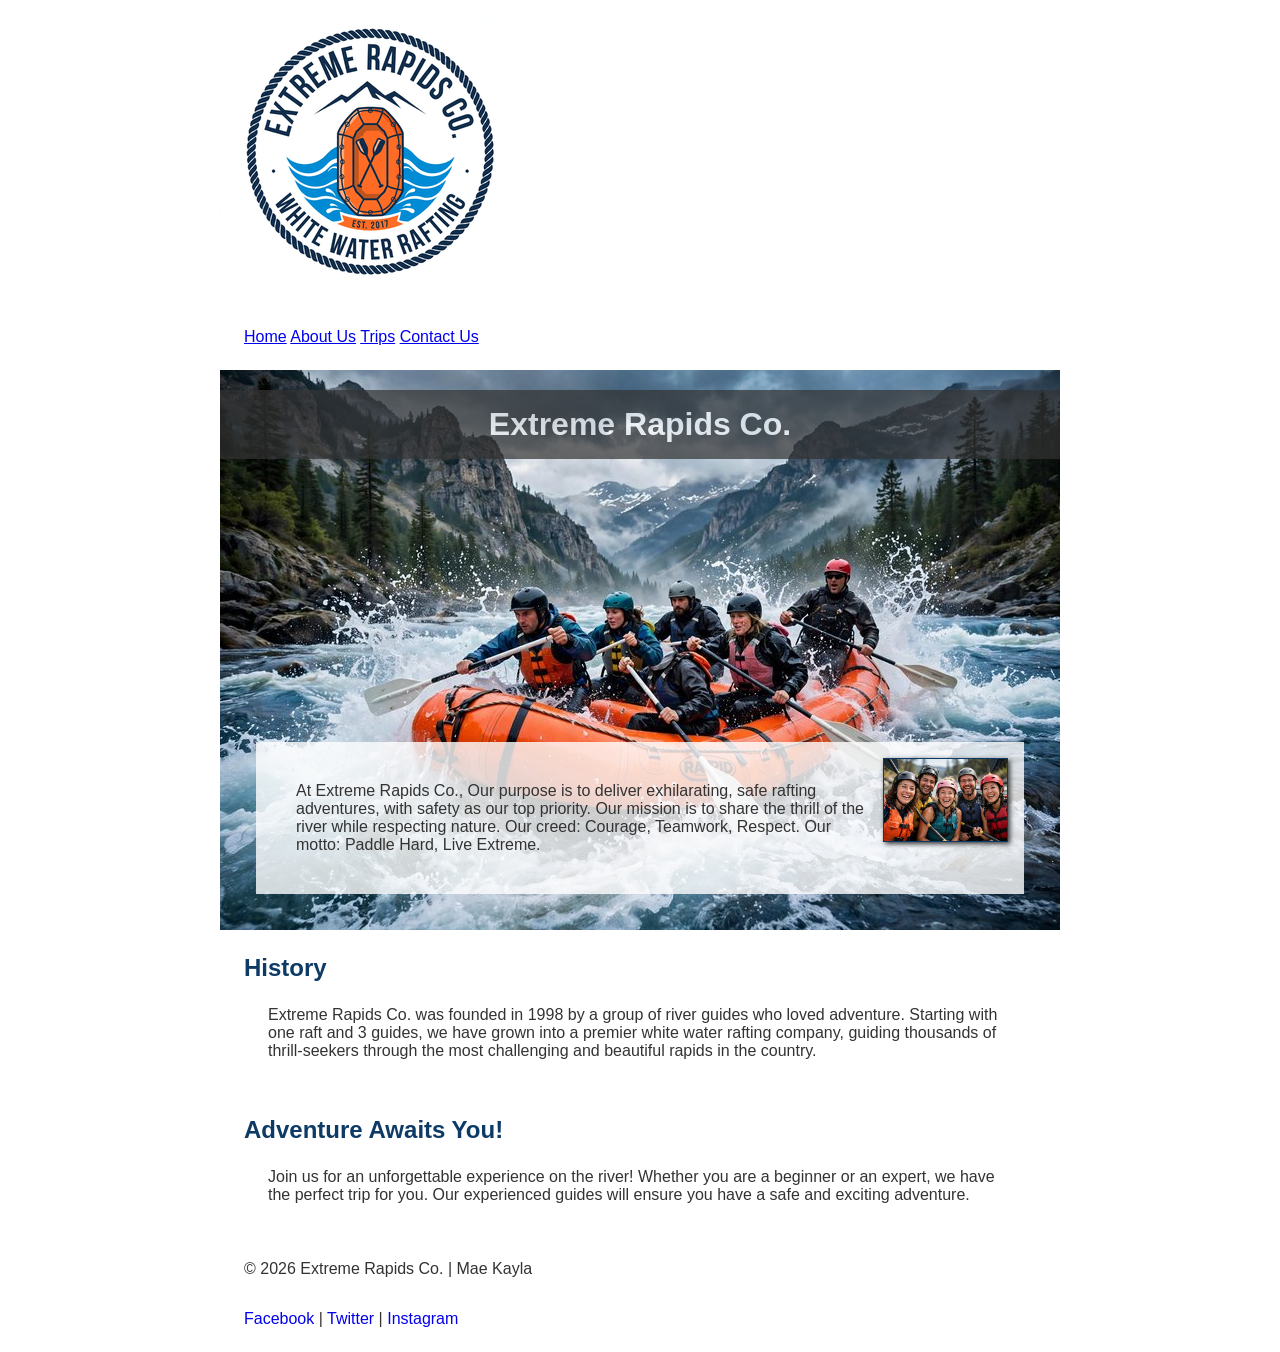
==== wwr/about.html @ a3e9ce11 "About Us page final with valid images" ====
<!DOCTYPE html>
<html lang="en-US">
<head>
    <meta charset="utf-8">
    <meta name="viewport" content="width=device-width,initial-scale=1.0">
    <title>About Us - Extreme Rapids Co.</title>
    <meta name="description" content="About Extreme Rapids Co. - Our history and adventure">
    <meta name="author" content="Mae Kayla">
    <link rel="stylesheet" href="styles/rafting.css">
</head>
<body>
    <header>
        <img src="images/logo.png" alt="Extreme Rapids Co. Logo">
        <nav>
            <a href="index.html">Home</a>
            <a href="about.html">About Us</a>
            <a href="trips.html">Trips</a>
            <a href="contact.html">Contact Us</a>
        </nav>
    </header>
    <main>
        <div class="hero">
            <img src="images/hero.jpg" alt="People rafting on river">
            <h1>Extreme Rapids Co.</h1>
            <article>
                <img src="images/happy-client.jpg" alt="Happy rafting clients">
                <p>At Extreme Rapids Co., Our purpose is to deliver exhilarating, safe rafting adventures, with safety as our top priority. Our mission is to share the thrill of the river while respecting nature. Our creed: Courage, Teamwork, Respect. Our motto: Paddle Hard, Live Extreme.</p>
            </article>
        </div>
        <section>
            <h2>History</h2>
            <p>Extreme Rapids Co. was founded in 1998 by a group of river guides who loved adventure. Starting with one raft and 3 guides, we have grown into a premier white water rafting company, guiding thousands of thrill-seekers through the most challenging and beautiful rapids in the country.</p>
        </section>
        <section>
            <h2>Adventure Awaits You!</h2>
            <p>Join us for an unforgettable experience on the river! Whether you are a beginner or an expert, we have the perfect trip for you. Our experienced guides will ensure you have a safe and exciting adventure.</p>
        </section>
    </main>
    <footer>
        <p>© 2026 Extreme Rapids Co. | Mae Kayla</p>
        <nav class="socialmedia">
            <a href="https://facebook.com">Facebook</a> |
            <a href="https://twitter.com">Twitter</a> |
            <a href="https://instagram.com">Instagram</a>
        </nav>
    </footer>
</body>
</html>
---- wwr/styles/rafting.css ----
:root {
  --primary-color: #0D3B66;
  --secondary-color: #FAF0CA;
  --accent1-color: #333333;
  --accent2-color: #F4D35E;
  --heading-font: "Arial Black", sans-serif;
  --body-font: Arial, Helvetica, sans-serif;
}

* {
  margin: 0;
  padding: 0;
  box-sizing: border-box;
}

body {
  font-family: var(--body-font);
  color: var(--accent1-color);
}

header, main, footer {
  width: 840px;
  margin: 0 auto;
}

h1, h2 {
  font-family: var(--heading-font);
  color: var(--primary-color);
}

nav, p, section, article {
  margin: 16px;
  padding: 8px;
}

.socialmedia a {
  text-decoration: none;
}

.hero {
  position: relative;
}

.hero img {
  display: block;
  width: 100%;
  height: auto;
}

.hero h1 {
  position: absolute;
  top: 20px;
  width: 100%;
  padding: 16px;
  text-align: center;
  opacity: 0.7;
  background-color: var(--accent1-color);
  color: #fff;
}

.hero article {
  position: absolute;
  bottom: 20px;
  left: 20px;
  right: 20px;
  background-color: rgba(255, 255, 255, 0.8);
  padding: 16px;
}

.hero article img {
  float: right;
  width: 125px;
  margin-left: 12px;
  border: 1px solid var(--primary-color);
  box-shadow: 2px 2px 5px #333;
}
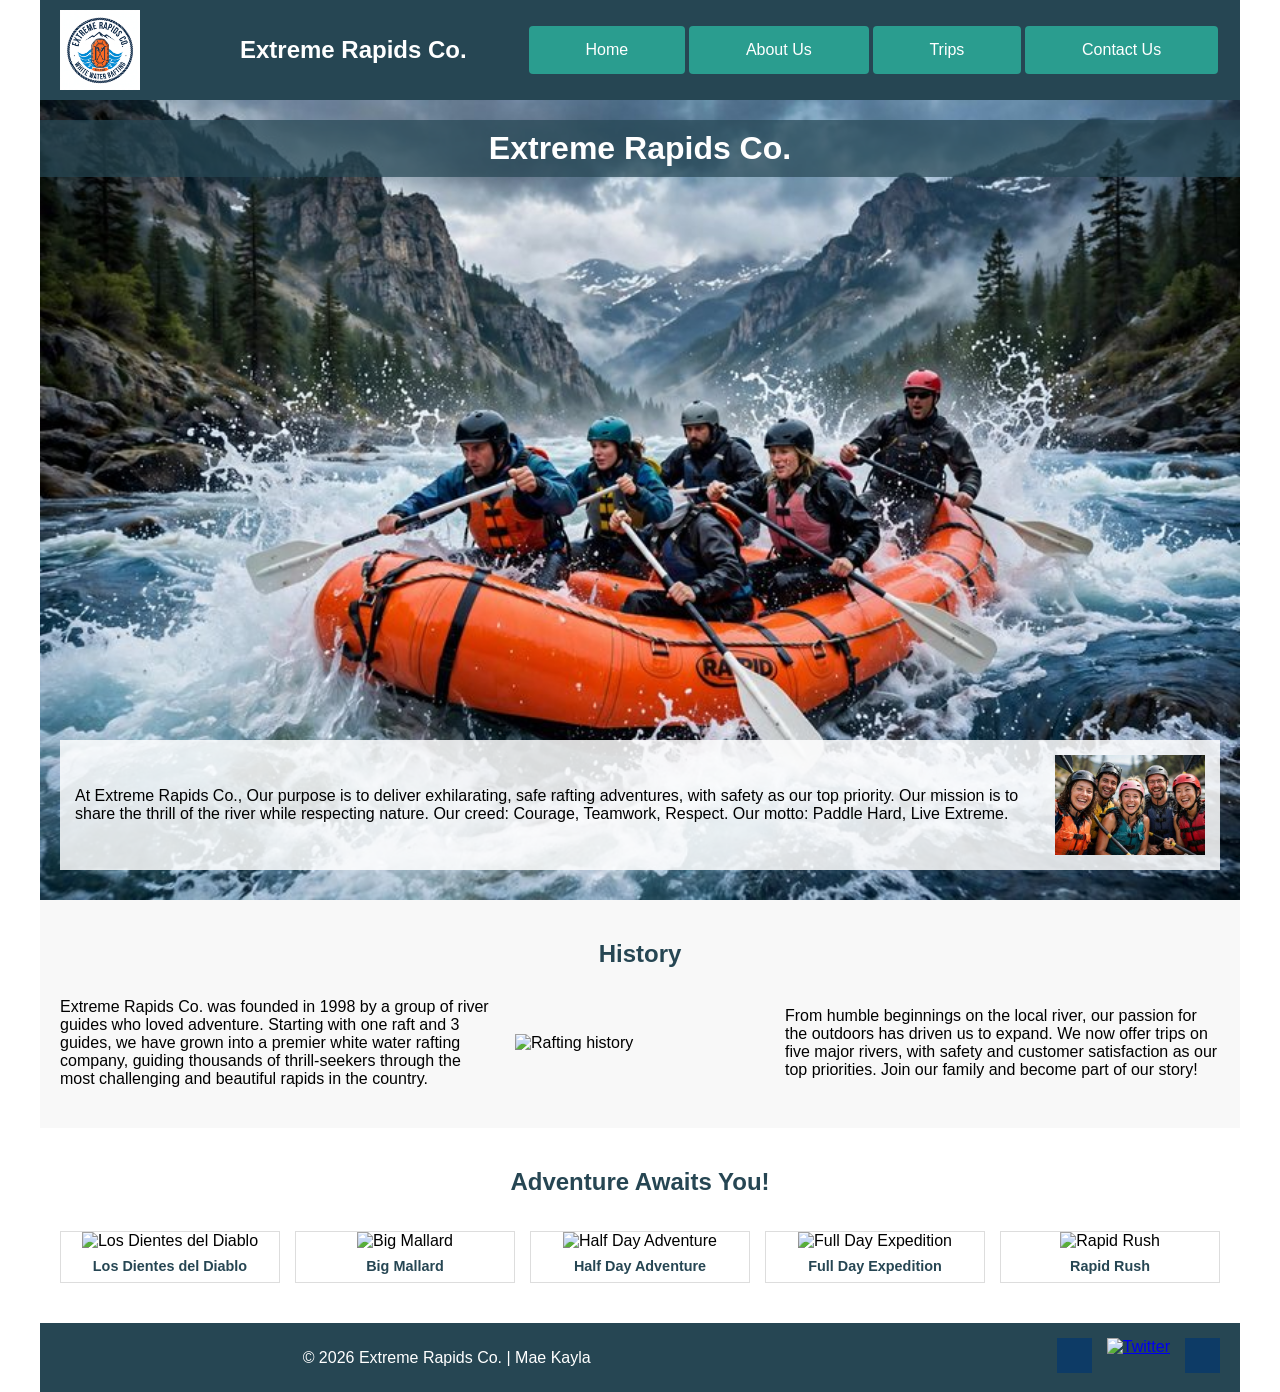
==== commit caa1a507: "Week04 complete" ====
--- a/wwr/about.html
+++ b/wwr/about.html
@@ -11,11 +11,14 @@
 <body>
     <header>
         <img src="images/logo.png" alt="Extreme Rapids Co. Logo">
+        <h1>Extreme Rapids Co.</h1>
         <nav>
-            <a href="index.html">Home</a>
-            <a href="about.html">About Us</a>
-            <a href="trips.html">Trips</a>
-            <a href="contact.html">Contact Us</a>
+            <ul class="navigation">
+                <li><a href="index.html">Home</a></li>
+                <li><a href="about.html">About Us</a></li>
+                <li><a href="trips.html">Trips</a></li>
+                <li><a href="contact.html">Contact Us</a></li>
+            </ul>
         </nav>
     </header>
     <main>
@@ -27,21 +30,42 @@
                 <p>At Extreme Rapids Co., Our purpose is to deliver exhilarating, safe rafting adventures, with safety as our top priority. Our mission is to share the thrill of the river while respecting nature. Our creed: Courage, Teamwork, Respect. Our motto: Paddle Hard, Live Extreme.</p>
             </article>
         </div>
-        <section>
+        <section class="history">
             <h2>History</h2>
             <p>Extreme Rapids Co. was founded in 1998 by a group of river guides who loved adventure. Starting with one raft and 3 guides, we have grown into a premier white water rafting company, guiding thousands of thrill-seekers through the most challenging and beautiful rapids in the country.</p>
+            <img src="images/history.jpg" alt="Rafting history">
+            <p>From humble beginnings on the local river, our passion for the outdoors has driven us to expand. We now offer trips on five major rivers, with safety and customer satisfaction as our top priorities. Join our family and become part of our story!</p>
         </section>
-        <section>
+        <section class="adventures">
             <h2>Adventure Awaits You!</h2>
-            <p>Join us for an unforgettable experience on the river! Whether you are a beginner or an expert, we have the perfect trip for you. Our experienced guides will ensure you have a safe and exciting adventure.</p>
+            <figure>
+                <img src="images/rafting1.jpg" alt="Los Dientes del Diablo">
+                <figcaption>Los Dientes del Diablo</figcaption>
+            </figure>
+            <figure>
+                <img src="images/rafting2.jpg" alt="Big Mallard">
+                <figcaption>Big Mallard</figcaption>
+            </figure>
+            <figure>
+                <img src="images/rafting3.jpg" alt="Half Day Adventure">
+                <figcaption>Half Day Adventure</figcaption>
+            </figure>
+            <figure>
+                <img src="images/rafting4.jpg" alt="Full Day Expedition">
+                <figcaption>Full Day Expedition</figcaption>
+            </figure>
+            <figure>
+                <img src="images/rafting5.jpg" alt="Rapid Rush">
+                <figcaption>Rapid Rush</figcaption>
+            </figure>
         </section>
     </main>
     <footer>
         <p>© 2026 Extreme Rapids Co. | Mae Kayla</p>
-        <nav class="socialmedia">
-            <a href="https://facebook.com">Facebook</a> |
-            <a href="https://twitter.com">Twitter</a> |
-            <a href="https://instagram.com">Instagram</a>
+        <nav class="sociallinks">
+            <a href="https://facebook.com"><img src="images/facebook.png" alt="Facebook"></a>
+            <a href="https://twitter.com"><img src="images/twitter.png" alt="Twitter"></a>
+            <a href="https://instagram.com"><img src="images/instagram.png" alt="Instagram"></a>
         </nav>
     </footer>
 </body>
--- a/wwr/styles/rafting.css
+++ b/wwr/styles/rafting.css
@@ -1,10 +1,8 @@
 :root {
-  --primary-color: #0D3B66;
-  --secondary-color: #FAF0CA;
-  --accent1-color: #333333;
-  --accent2-color: #F4D35E;
-  --heading-font: "Arial Black", sans-serif;
-  --body-font: Arial, Helvetica, sans-serif;
+  --primary-color: #264653;
+  --secondary-color: #2a9d8f;
+  --accent1-color: #e9c46a;
+  --accent2-color: #f4a261;
 }
 
 * {
@@ -14,63 +12,173 @@
 }
 
 body {
-  font-family: var(--body-font);
-  color: var(--accent1-color);
-}
-
-header, main, footer {
-  width: 840px;
+  font-family: Arial, Helvetica, sans-serif;
+  max-width: 1200px;
   margin: 0 auto;
 }
 
-h1, h2 {
-  font-family: var(--heading-font);
+/* HEADER - CSS Grid */
+header {
+  display: grid;
+  grid-template-columns: 120px 1fr 2fr;
+  align-items: center;
+  background-color: var(--primary-color);
+  padding: 10px 20px;
+}
+
+header img {
+  width: 80px;
+  height: auto;
+}
+
+header h1 {
+  color: white;
+  font-size: 1.5rem;
+  text-align: center;
+}
+
+/* NAV - CSS Flexbox */
+nav ul.navigation {
+  display: flex;
+  list-style: none;
+}
+
+nav ul.navigation li {
+  flex: 1 1 auto;
+}
+
+nav ul.navigation a {
+  display: block;
+  color: white;
+  padding: 15px 10px;
+  text-decoration: none;
+  text-align: center;
+  background-color: var(--secondary-color);
+  margin: 2px;
+  border-radius: 4px;
+}
+
+nav ul.navigation a:hover {
+  background-color: var(--accent1-color);
   color: var(--primary-color);
 }
 
-nav, p, section, article {
-  margin: 16px;
-  padding: 8px;
-}
-
-.socialmedia a {
-  text-decoration: none;
-}
-
+/* HERO */
 .hero {
   position: relative;
 }
 
-.hero img {
-  display: block;
+.hero > img {
   width: 100%;
   height: auto;
+  display: block;
 }
 
 .hero h1 {
   position: absolute;
   top: 20px;
-  width: 100%;
-  padding: 16px;
+  left: 0;
+  right: 0;
   text-align: center;
-  opacity: 0.7;
-  background-color: var(--accent1-color);
-  color: #fff;
+  background-color: rgba(38, 70, 83, 0.7);
+  color: white;
+  padding: 10px;
 }
 
 .hero article {
   position: absolute;
-  bottom: 20px;
+  bottom: 30px;
   left: 20px;
   right: 20px;
-  background-color: rgba(255, 255, 255, 0.8);
-  padding: 16px;
+  background-color: rgba(255, 255, 255, 0.85);
+  padding: 15px;
+  display: flex;
+  flex-direction: row-reverse;
+  gap: 15px;
+  align-items: center;
 }
 
 .hero article img {
-  float: right;
-  width: 125px;
-  margin-left: 12px;
-  border: 1px solid var(--primary-color);
-  box-shadow: 2px 2px 5px #333;
+  width: 150px;
+  height: auto;
+}
+
+/* HISTORY SECTION */
+.history {
+  display: grid;
+  grid-template-columns: 1fr 250px 1fr;
+  gap: 20px;
+  align-items: center;
+  padding: 40px 20px;
+  background-color: #f8f8f8;
+}
+
+.history h2 {
+  grid-column: 1 / -1;
+  text-align: center;
+  color: var(--primary-color);
+  margin-bottom: 10px;
+}
+
+.history img {
+  width: 100%;
+  height: auto;
+}
+
+/* ADVENTURES SECTION */
+.adventures {
+  display: grid;
+  grid-template-columns: repeat(5, 1fr);
+  gap: 15px;
+  padding: 40px 20px;
+  text-align: center;
+}
+
+.adventures h2 {
+  grid-column: 1 / -1;
+  color: var(--primary-color);
+  margin-bottom: 20px;
+}
+
+.adventures figure {
+  margin: 0;
+  border: 1px solid #ddd;
+  background-color: white;
+}
+
+.adventures img {
+  width: 100%;
+  height: auto;
+}
+
+.adventures figcaption {
+  padding: 8px;
+  font-size: 0.9rem;
+  color: var(--primary-color);
+  font-weight: bold;
+}
+
+/* FOOTER */
+footer {
+  display: grid;
+  grid-template-columns: 2fr 1fr;
+  align-items: center;
+  background-color: var(--primary-color);
+  color: white;
+  padding: 15px 20px;
+}
+
+footer p {
+  text-align: center;
+}
+
+.sociallinks {
+  display: flex;
+  justify-content: flex-end;
+  gap: 15px;
+}
+
+.sociallinks img {
+  width: 35px;
+  height: 35px;
 }
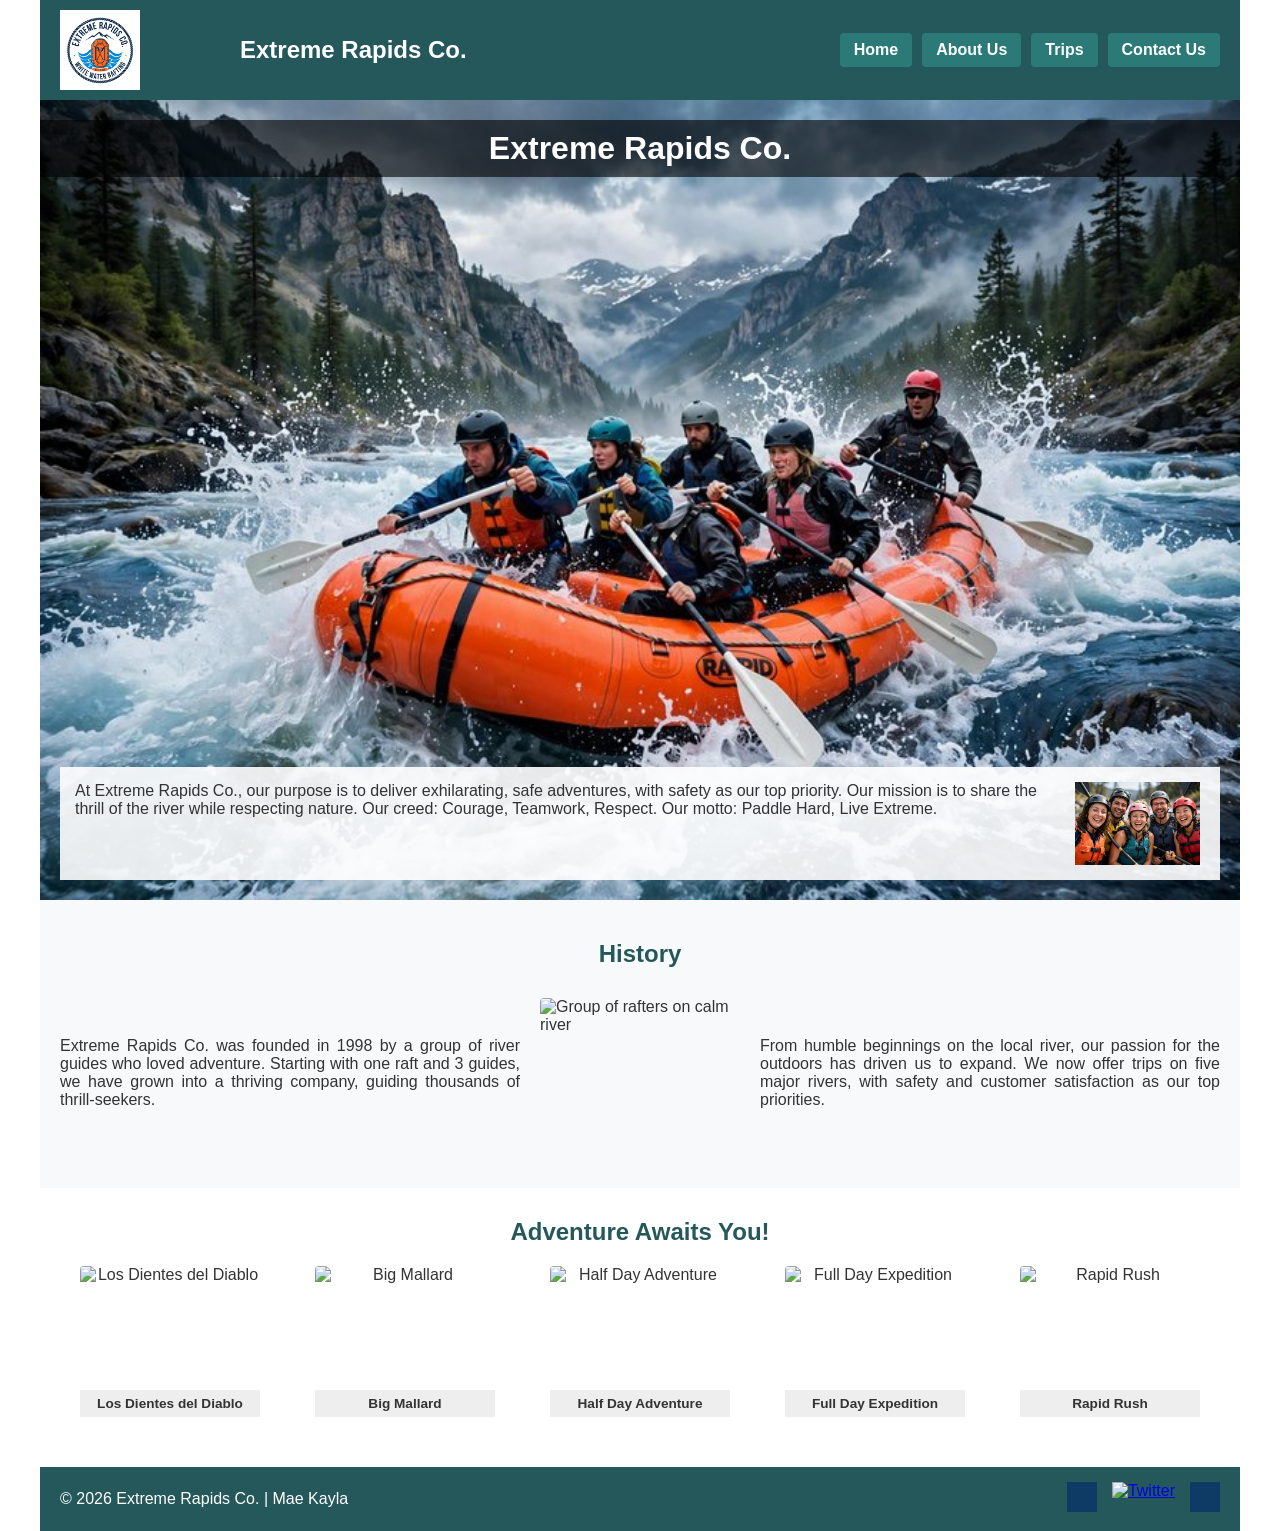
==== commit ca10819b: "Week04 final fix" ====
--- a/wwr/about.html
+++ b/wwr/about.html
@@ -1,72 +1,59 @@
 <!DOCTYPE html>
 <html lang="en-US">
 <head>
-    <meta charset="utf-8">
-    <meta name="viewport" content="width=device-width,initial-scale=1.0">
-    <title>About Us - Extreme Rapids Co.</title>
-    <meta name="description" content="About Extreme Rapids Co. - Our history and adventure">
-    <meta name="author" content="Mae Kayla">
-    <link rel="stylesheet" href="styles/rafting.css">
+  <meta charset="utf-8">
+  <meta name="viewport" content="width=device-width, initial-scale=1.0">
+  <title>About Us - Extreme Rapids Co.</title>
+  <meta name="description" content="About Extreme Rapids Co., our history, and our rafting adventures. White water rafting trips for all skill levels.">
+  <meta name="author" content="Mae Kayla">
+  <link rel="stylesheet" href="styles/rafting.css">
 </head>
 <body>
-    <header>
-        <img src="images/logo.png" alt="Extreme Rapids Co. Logo">
-        <h1>Extreme Rapids Co.</h1>
-        <nav>
-            <ul class="navigation">
-                <li><a href="index.html">Home</a></li>
-                <li><a href="about.html">About Us</a></li>
-                <li><a href="trips.html">Trips</a></li>
-                <li><a href="contact.html">Contact Us</a></li>
-            </ul>
-        </nav>
-    </header>
-    <main>
-        <div class="hero">
-            <img src="images/hero.jpg" alt="People rafting on river">
-            <h1>Extreme Rapids Co.</h1>
-            <article>
-                <img src="images/happy-client.jpg" alt="Happy rafting clients">
-                <p>At Extreme Rapids Co., Our purpose is to deliver exhilarating, safe rafting adventures, with safety as our top priority. Our mission is to share the thrill of the river while respecting nature. Our creed: Courage, Teamwork, Respect. Our motto: Paddle Hard, Live Extreme.</p>
-            </article>
-        </div>
-        <section class="history">
-            <h2>History</h2>
-            <p>Extreme Rapids Co. was founded in 1998 by a group of river guides who loved adventure. Starting with one raft and 3 guides, we have grown into a premier white water rafting company, guiding thousands of thrill-seekers through the most challenging and beautiful rapids in the country.</p>
-            <img src="images/history.jpg" alt="Rafting history">
-            <p>From humble beginnings on the local river, our passion for the outdoors has driven us to expand. We now offer trips on five major rivers, with safety and customer satisfaction as our top priorities. Join our family and become part of our story!</p>
-        </section>
-        <section class="adventures">
-            <h2>Adventure Awaits You!</h2>
-            <figure>
-                <img src="images/rafting1.jpg" alt="Los Dientes del Diablo">
-                <figcaption>Los Dientes del Diablo</figcaption>
-            </figure>
-            <figure>
-                <img src="images/rafting2.jpg" alt="Big Mallard">
-                <figcaption>Big Mallard</figcaption>
-            </figure>
-            <figure>
-                <img src="images/rafting3.jpg" alt="Half Day Adventure">
-                <figcaption>Half Day Adventure</figcaption>
-            </figure>
-            <figure>
-                <img src="images/rafting4.jpg" alt="Full Day Expedition">
-                <figcaption>Full Day Expedition</figcaption>
-            </figure>
-            <figure>
-                <img src="images/rafting5.jpg" alt="Rapid Rush">
-                <figcaption>Rapid Rush</figcaption>
-            </figure>
-        </section>
-    </main>
-    <footer>
-        <p>© 2026 Extreme Rapids Co. | Mae Kayla</p>
-        <nav class="sociallinks">
-            <a href="https://facebook.com"><img src="images/facebook.png" alt="Facebook"></a>
-            <a href="https://twitter.com"><img src="images/twitter.png" alt="Twitter"></a>
-            <a href="https://instagram.com"><img src="images/instagram.png" alt="Instagram"></a>
-        </nav>
-    </footer>
+  <header>
+    <img src="images/logo.png" alt="Extreme Rapids Co. Logo" width="80">
+    <h1>Extreme Rapids Co.</h1>
+    <nav>
+      <ul class="navigation">
+        <li><a href="index.html">Home</a></li>
+        <li><a href="about.html">About Us</a></li>
+        <li><a href="trips.html">Trips</a></li>
+        <li><a href="contact.html">Contact Us</a></li>
+      </ul>
+    </nav>
+  </header>
+  <main>
+    <div class="hero">
+      <img src="images/hero.jpg" alt="Rafting team paddling through rapids">
+      <h1>Extreme Rapids Co.</h1>
+      <article>
+        <p>At Extreme Rapids Co., our purpose is to deliver exhilarating, safe adventures, with safety as our top priority. Our mission is to share the thrill of the river while respecting nature. Our creed: Courage, Teamwork, Respect. Our motto: Paddle Hard, Live Extreme.</p>
+        <img src="images/happy-client.jpg" alt="Happy rafting clients">
+      </article>
+    </div>
+    <section class="history">
+      <h2>History</h2>
+      <p>Extreme Rapids Co. was founded in 1998 by a group of river guides who loved adventure. Starting with one raft and 3 guides, we have grown into a thriving company, guiding thousands of thrill-seekers.</p>
+      <img src="images/rafting-history.jpg" alt="Group of rafters on calm river">
+      <p>From humble beginnings on the local river, our passion for the outdoors has driven us to expand. We now offer trips on five major rivers, with safety and customer satisfaction as our top priorities.</p>
+    </section>
+    <section class="adventures">
+      <h2>Adventure Awaits You!</h2>
+      <div class="adventure-gallery">
+        <figure><img src="images/rafting1.jpg" alt="Los Dientes del Diablo"><figcaption>Los Dientes del Diablo</figcaption></figure>
+        <figure><img src="images/rafting2.jpg" alt="Big Mallard"><figcaption>Big Mallard</figcaption></figure>
+        <figure><img src="images/rafting3.jpg" alt="Half Day Adventure"><figcaption>Half Day Adventure</figcaption></figure>
+        <figure><img src="images/rafting4.jpg" alt="Full Day Expedition"><figcaption>Full Day Expedition</figcaption></figure>
+        <figure><img src="images/rafting5.jpg" alt="Rapid Rush"><figcaption>Rapid Rush</figcaption></figure>
+      </div>
+    </section>
+  </main>
+  <footer>
+    <p>&copy; 2026 Extreme Rapids Co. | Mae Kayla</p>
+    <nav class="sociallinks">
+      <a href="https://facebook.com"><img src="images/facebook.png" alt="Facebook"></a>
+      <a href="https://twitter.com"><img src="images/twitter.png" alt="Twitter"></a>
+      <a href="https://instagram.com"><img src="images/instagram.png" alt="Instagram"></a>
+    </nav>
+  </footer>
 </body>
 </html>
--- a/wwr/styles/rafting.css
+++ b/wwr/styles/rafting.css
@@ -1,23 +1,12 @@
 :root {
-  --primary-color: #264653;
-  --secondary-color: #2a9d8f;
-  --accent1-color: #e9c46a;
-  --accent2-color: #f4a261;
+  --primary-color: #24585a;
+  --secondary-color: #5bbfb0;
+  --accent1-color: #f4a261;
+  --heading-font: 'Montserrat', Arial, sans-serif;
+  --body-font: 'Roboto', Arial, sans-serif;
 }
-
-* {
-  margin: 0;
-  padding: 0;
-  box-sizing: border-box;
-}
-
-body {
-  font-family: Arial, Helvetica, sans-serif;
-  max-width: 1200px;
-  margin: 0 auto;
-}
-
-/* HEADER - CSS Grid */
+* { margin: 0; padding: 0; box-sizing: border-box; }
+body { font-family: var(--body-font); color: #333; max-width: 1200px; margin: 0 auto; }
 header {
   display: grid;
   grid-template-columns: 120px 1fr 2fr;
@@ -25,160 +14,26 @@
   background-color: var(--primary-color);
   padding: 10px 20px;
 }
-
-header img {
-  width: 80px;
-  height: auto;
-}
-
-header h1 {
-  color: white;
-  font-size: 1.5rem;
-  text-align: center;
-}
-
-/* NAV - CSS Flexbox */
-nav ul.navigation {
-  display: flex;
-  list-style: none;
-}
-
-nav ul.navigation li {
-  flex: 1 1 auto;
-}
-
-nav ul.navigation a {
-  display: block;
-  color: white;
-  padding: 15px 10px;
-  text-decoration: none;
-  text-align: center;
-  background-color: var(--secondary-color);
-  margin: 2px;
-  border-radius: 4px;
-}
-
-nav ul.navigation a:hover {
-  background-color: var(--accent1-color);
-  color: var(--primary-color);
-}
-
-/* HERO */
-.hero {
-  position: relative;
-}
-
-.hero > img {
-  width: 100%;
-  height: auto;
-  display: block;
-}
-
-.hero h1 {
-  position: absolute;
-  top: 20px;
-  left: 0;
-  right: 0;
-  text-align: center;
-  background-color: rgba(38, 70, 83, 0.7);
-  color: white;
-  padding: 10px;
-}
-
-.hero article {
-  position: absolute;
-  bottom: 30px;
-  left: 20px;
-  right: 20px;
-  background-color: rgba(255, 255, 255, 0.85);
-  padding: 15px;
-  display: flex;
-  flex-direction: row-reverse;
-  gap: 15px;
-  align-items: center;
-}
-
-.hero article img {
-  width: 150px;
-  height: auto;
-}
-
-/* HISTORY SECTION */
-.history {
-  display: grid;
-  grid-template-columns: 1fr 250px 1fr;
-  gap: 20px;
-  align-items: center;
-  padding: 40px 20px;
-  background-color: #f8f8f8;
-}
-
-.history h2 {
-  grid-column: 1 / -1;
-  text-align: center;
-  color: var(--primary-color);
-  margin-bottom: 10px;
-}
-
-.history img {
-  width: 100%;
-  height: auto;
-}
-
-/* ADVENTURES SECTION */
-.adventures {
-  display: grid;
-  grid-template-columns: repeat(5, 1fr);
-  gap: 15px;
-  padding: 40px 20px;
-  text-align: center;
-}
-
-.adventures h2 {
-  grid-column: 1 / -1;
-  color: var(--primary-color);
-  margin-bottom: 20px;
-}
-
-.adventures figure {
-  margin: 0;
-  border: 1px solid #ddd;
-  background-color: white;
-}
-
-.adventures img {
-  width: 100%;
-  height: auto;
-}
-
-.adventures figcaption {
-  padding: 8px;
-  font-size: 0.9rem;
-  color: var(--primary-color);
-  font-weight: bold;
-}
-
-/* FOOTER */
-footer {
-  display: grid;
-  grid-template-columns: 2fr 1fr;
-  align-items: center;
-  background-color: var(--primary-color);
-  color: white;
-  padding: 15px 20px;
-}
-
-footer p {
-  text-align: center;
-}
-
-.sociallinks {
-  display: flex;
-  justify-content: flex-end;
-  gap: 15px;
-}
-
-.sociallinks img {
-  width: 35px;
-  height: 35px;
-}+header img { width: 80px; height: auto; }
+header h1 { color: white; text-align: center; font-family: var(--heading-font); font-size: 1.5rem; }
+nav ul.navigation { display: flex; list-style: none; justify-content: flex-end; gap: 10px; }
+nav ul.navigation a { display: block; color: white; text-decoration: none; padding: 8px 14px; background-color: #2c7a78; border-radius: 4px; font-weight: 700; }
+nav ul.navigation a:hover { background-color: var(--accent1-color); color: #000; }
+.hero { position: relative; }
+.hero img { width: 100%; height: auto; display: block; }
+.hero h1 { position: absolute; top: 20px; left: 0; right: 0; text-align: center; background: rgba(0,0,0,0.6); color: white; padding: 10px; }
+.hero article { position: absolute; bottom: 20px; left: 20px; right: 20px; background: rgba(255,255,255,0.9); padding: 15px; display: grid; grid-template-columns: 1fr 130px; gap: 15px; }
+.hero article img { width: 125px; height: auto; object-fit: cover; }
+.history { display: grid; grid-template-columns: 1fr 200px 1fr; gap: 20px; padding: 40px 20px; align-items: center; background: #f8f9fa; }
+.history h2 { grid-column: 1 / -1; text-align: center; color: var(--primary-color); font-family: var(--heading-font); margin-bottom: 10px; }
+.history img { width: 100%; height: 150px; object-fit: cover; border-radius: 4px; }
+.history p { text-align: justify; }
+.adventures { padding: 30px 20px; text-align: center; }
+.adventures h2 { color: var(--primary-color); font-family: var(--heading-font); margin-bottom: 20px; }
+.adventure-gallery { display: flex; flex-wrap: wrap; justify-content: space-around; gap: 15px; }
+.adventure-gallery figure { flex: 1 1 150px; max-width: 180px; }
+.adventure-gallery img { width: 100%; height: 120px; object-fit: cover; display: block; border-radius: 4px; }
+.adventure-gallery figcaption { background: #eee; padding: 6px; font-size: 0.85rem; font-weight: 600; margin-top: 4px; }
+footer { display: flex; justify-content: space-between; align-items: center; background-color: var(--primary-color); color: white; padding: 15px 20px; margin-top: 20px; }
+.sociallinks { display: flex; gap: 15px; list-style: none; }
+.sociallinks img { width: 30px; height: auto; }
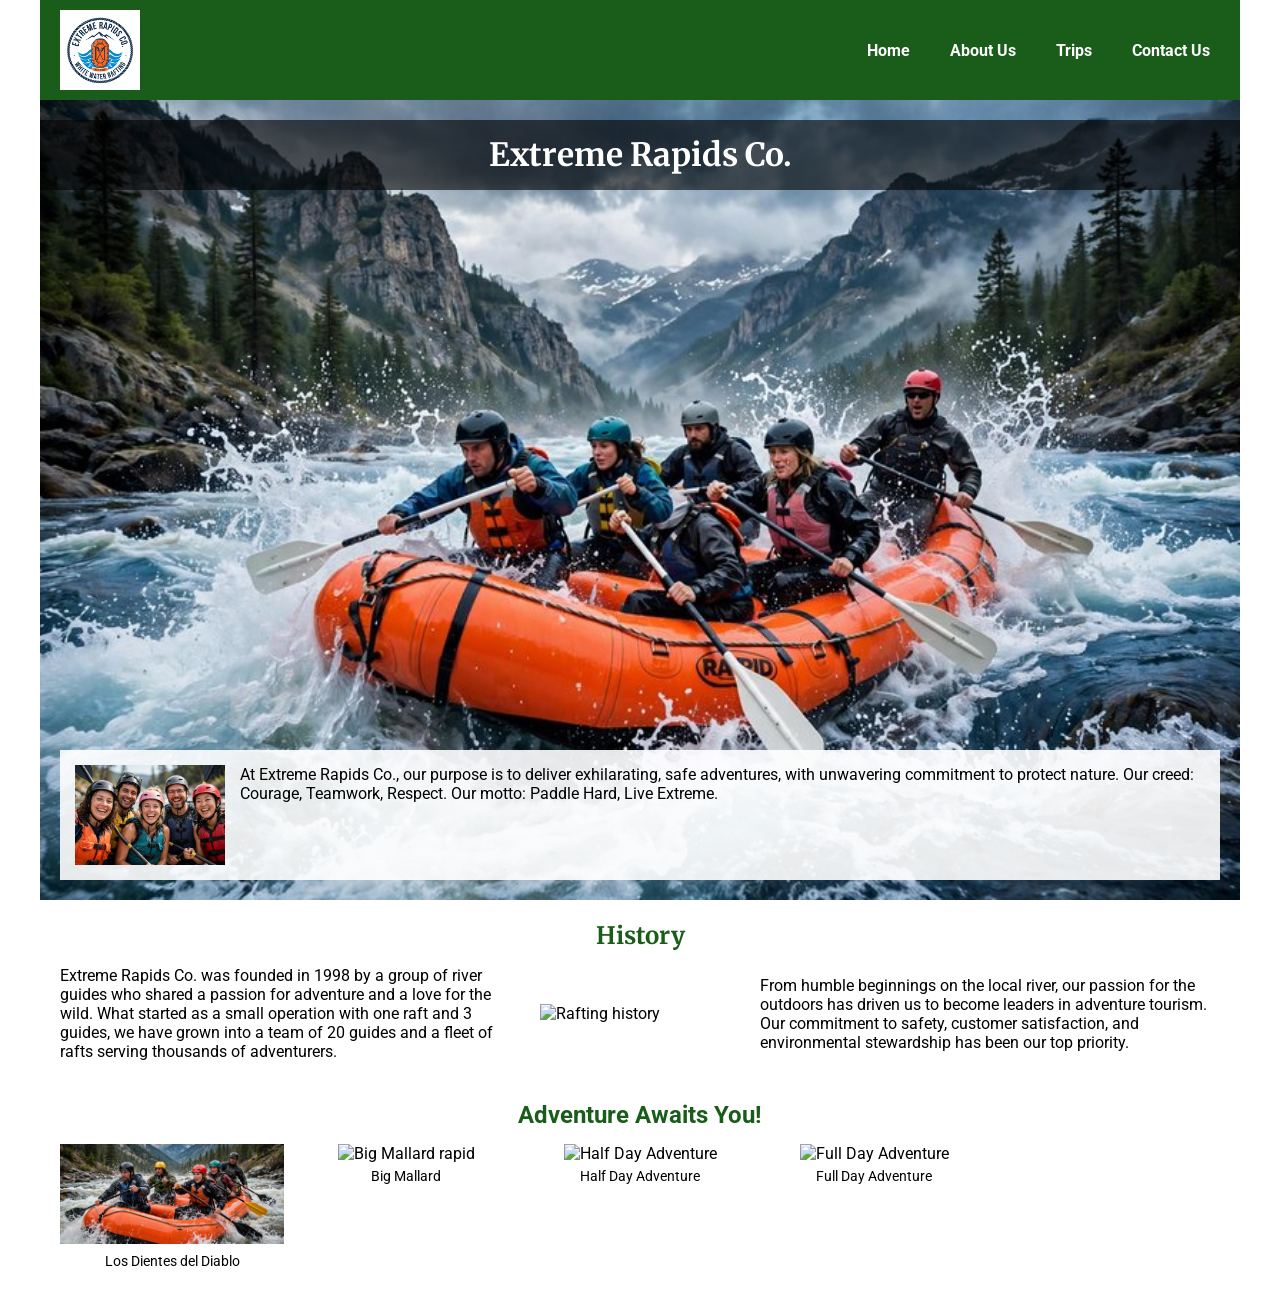
==== commit 32b9ccc8: "Add 5 distinct JPG rafting photos" ====
--- a/wwr/about.html
+++ b/wwr/about.html
@@ -1,59 +1,61 @@
 <!DOCTYPE html>
-<html lang="en-US">
+<html lang="en">
 <head>
-  <meta charset="utf-8">
+  <meta charset="UTF-8">
   <meta name="viewport" content="width=device-width, initial-scale=1.0">
   <title>About Us - Extreme Rapids Co.</title>
-  <meta name="description" content="About Extreme Rapids Co., our history, and our rafting adventures. White water rafting trips for all skill levels.">
-  <meta name="author" content="Mae Kayla">
+  <meta name="description" content="About Extreme Rapids Co. - White water rafting adventures with purpose, history and adventure.">
+  <meta name="author" content="Kayla Mae N. Bullecer">
   <link rel="stylesheet" href="styles/rafting.css">
 </head>
 <body>
   <header>
-    <img src="images/logo.png" alt="Extreme Rapids Co. Logo" width="80">
-    <h1>Extreme Rapids Co.</h1>
+    <img src="images/logo.png" alt="Rafting Site Logo">
     <nav>
-      <ul class="navigation">
-        <li><a href="index.html">Home</a></li>
-        <li><a href="about.html">About Us</a></li>
-        <li><a href="trips.html">Trips</a></li>
-        <li><a href="contact.html">Contact Us</a></li>
-      </ul>
+      <a href="index.html">Home</a>
+      <a href="about.html">About Us</a>
+      <a href="trips.html">Trips</a>
+      <a href="contact.html">Contact Us</a>
     </nav>
   </header>
+
   <main>
     <div class="hero">
-      <img src="images/hero.jpg" alt="Rafting team paddling through rapids">
+      <img src="images/hero.jpg" alt="People rafting on river">
       <h1>Extreme Rapids Co.</h1>
       <article>
-        <p>At Extreme Rapids Co., our purpose is to deliver exhilarating, safe adventures, with safety as our top priority. Our mission is to share the thrill of the river while respecting nature. Our creed: Courage, Teamwork, Respect. Our motto: Paddle Hard, Live Extreme.</p>
-        <img src="images/happy-client.jpg" alt="Happy rafting clients">
+        <img src="images/happy-client.jpg" alt="Happy rafting client">
+        <p>At Extreme Rapids Co., our purpose is to deliver exhilarating, safe adventures, with unwavering commitment to protect nature. Our creed: Courage, Teamwork, Respect. Our motto: Paddle Hard, Live Extreme.</p>
       </article>
     </div>
-    <section class="history">
+
+    <section class="history-section">
       <h2>History</h2>
-      <p>Extreme Rapids Co. was founded in 1998 by a group of river guides who loved adventure. Starting with one raft and 3 guides, we have grown into a thriving company, guiding thousands of thrill-seekers.</p>
-      <img src="images/rafting-history.jpg" alt="Group of rafters on calm river">
-      <p>From humble beginnings on the local river, our passion for the outdoors has driven us to expand. We now offer trips on five major rivers, with safety and customer satisfaction as our top priorities.</p>
+      <div class="history">
+        <p>Extreme Rapids Co. was founded in 1998 by a group of river guides who shared a passion for adventure and a love for the wild. What started as a small operation with one raft and 3 guides, we have grown into a team of 20 guides and a fleet of rafts serving thousands of adventurers.</p>
+        <img src="images/history.jpg" alt="Rafting history">
+        <p>From humble beginnings on the local river, our passion for the outdoors has driven us to become leaders in adventure tourism. Our commitment to safety, customer satisfaction, and environmental stewardship has been our top priority.</p>
+      </div>
     </section>
-    <section class="adventures">
+
+    <section class="adventure-section">
       <h2>Adventure Awaits You!</h2>
       <div class="adventure-gallery">
-        <figure><img src="images/rafting1.jpg" alt="Los Dientes del Diablo"><figcaption>Los Dientes del Diablo</figcaption></figure>
-        <figure><img src="images/rafting2.jpg" alt="Big Mallard"><figcaption>Big Mallard</figcaption></figure>
-        <figure><img src="images/rafting3.jpg" alt="Half Day Adventure"><figcaption>Half Day Adventure</figcaption></figure>
-        <figure><img src="images/rafting4.jpg" alt="Full Day Expedition"><figcaption>Full Day Expedition</figcaption></figure>
-        <figure><img src="images/rafting5.jpg" alt="Rapid Rush"><figcaption>Rapid Rush</figcaption></figure>
-      </div>
-    </section>
-  </main>
-  <footer>
-    <p>&copy; 2026 Extreme Rapids Co. | Mae Kayla</p>
-    <nav class="sociallinks">
-      <a href="https://facebook.com"><img src="images/facebook.png" alt="Facebook"></a>
-      <a href="https://twitter.com"><img src="images/twitter.png" alt="Twitter"></a>
-      <a href="https://instagram.com"><img src="images/instagram.png" alt="Instagram"></a>
-    </nav>
-  </footer>
-</body>
-</html>+        <figure>
+          <img src="images/rafting1.jpg" alt="Los Dientes del Diablo rapid">
+          <figcaption>Los Dientes del Diablo</figcaption>
+        </figure>
+        <figure>
+          <img src="images/rafting2.jpg" alt="Big Mallard rapid">
+          <figcaption>Big Mallard</figcaption>
+        </figure>
+        <figure>
+          <img src="images/rafting3.jpg" alt="Half Day Adventure">
+          <figcaption>Half Day Adventure</figcaption>
+        </figure>
+        <figure>
+          <img src="images/rafting4.jpg" alt="Full Day Adventure">
+          <figcaption>Full Day Adventure</figcaption>
+        </figure>
+        <figure>
+          <img src="images
--- a/wwr/styles/rafting.css
+++ b/wwr/styles/rafting.css
@@ -1,39 +1,142 @@
+@import url('https://fonts.googleapis.com/css2?family=Merriweather:wght@400;700&family=Roboto:wght@400;700&display=swap');
+
 :root {
-  --primary-color: #24585a;
-  --secondary-color: #5bbfb0;
-  --accent1-color: #f4a261;
-  --heading-font: 'Montserrat', Arial, sans-serif;
-  --body-font: 'Roboto', Arial, sans-serif;
+  --primary-color: #1a5d1a;
+  --secondary-color: #f4f4f4;
+  --accent1-color: #d4a017;
+  --accent2-color: #ffffff;
+  --heading-font: 'Merriweather', serif;
+  --paragraph-font: 'Roboto', sans-serif;
 }
-* { margin: 0; padding: 0; box-sizing: border-box; }
-body { font-family: var(--body-font); color: #333; max-width: 1200px; margin: 0 auto; }
+
+* {
+  margin: 0;
+  padding: 0;
+  box-sizing: border-box;
+}
+
+body {
+  font-family: var(--paragraph-font);
+  max-width: 1200px;
+  margin: 0 auto;
+}
+
+/* HEADER - W04 REQUIREMENT: grid or flex */
 header {
   display: grid;
-  grid-template-columns: 120px 1fr 2fr;
+  grid-template-columns: 120px 1fr;
   align-items: center;
   background-color: var(--primary-color);
   padding: 10px 20px;
 }
-header img { width: 80px; height: auto; }
-header h1 { color: white; text-align: center; font-family: var(--heading-font); font-size: 1.5rem; }
-nav ul.navigation { display: flex; list-style: none; justify-content: flex-end; gap: 10px; }
-nav ul.navigation a { display: block; color: white; text-decoration: none; padding: 8px 14px; background-color: #2c7a78; border-radius: 4px; font-weight: 700; }
-nav ul.navigation a:hover { background-color: var(--accent1-color); color: #000; }
-.hero { position: relative; }
-.hero img { width: 100%; height: auto; display: block; }
-.hero h1 { position: absolute; top: 20px; left: 0; right: 0; text-align: center; background: rgba(0,0,0,0.6); color: white; padding: 10px; }
-.hero article { position: absolute; bottom: 20px; left: 20px; right: 20px; background: rgba(255,255,255,0.9); padding: 15px; display: grid; grid-template-columns: 1fr 130px; gap: 15px; }
-.hero article img { width: 125px; height: auto; object-fit: cover; }
-.history { display: grid; grid-template-columns: 1fr 200px 1fr; gap: 20px; padding: 40px 20px; align-items: center; background: #f8f9fa; }
-.history h2 { grid-column: 1 / -1; text-align: center; color: var(--primary-color); font-family: var(--heading-font); margin-bottom: 10px; }
-.history img { width: 100%; height: 150px; object-fit: cover; border-radius: 4px; }
-.history p { text-align: justify; }
-.adventures { padding: 30px 20px; text-align: center; }
-.adventures h2 { color: var(--primary-color); font-family: var(--heading-font); margin-bottom: 20px; }
-.adventure-gallery { display: flex; flex-wrap: wrap; justify-content: space-around; gap: 15px; }
-.adventure-gallery figure { flex: 1 1 150px; max-width: 180px; }
-.adventure-gallery img { width: 100%; height: 120px; object-fit: cover; display: block; border-radius: 4px; }
-.adventure-gallery figcaption { background: #eee; padding: 6px; font-size: 0.85rem; font-weight: 600; margin-top: 4px; }
-footer { display: flex; justify-content: space-between; align-items: center; background-color: var(--primary-color); color: white; padding: 15px 20px; margin-top: 20px; }
-.sociallinks { display: flex; gap: 15px; list-style: none; }
-.sociallinks img { width: 30px; height: auto; }+
+header img {
+  width: 80px;
+  height: auto;
+}
+
+header nav {
+  display: flex;
+  justify-content: flex-end;
+  gap: 20px;
+}
+
+header nav a {
+  color: white;
+  text-decoration: none;
+  font-weight: bold;
+  padding: 10px;
+}
+
+/* HERO */
+.hero {
+  position: relative;
+}
+.hero img {
+  width: 100%;
+  display: block;
+}
+.hero h1 {
+  position: absolute;
+  top: 20px;
+  left: 0;
+  right: 0;
+  text-align: center;
+  background-color: rgba(0,0,0,0.6);
+  color: white;
+  padding: 15px;
+  font-family: var(--heading-font);
+}
+.hero article {
+  position: absolute;
+  bottom: 20px;
+  left: 20px;
+  right: 20px;
+  background-color: rgba(255,255,255,0.9);
+  padding: 15px;
+  display: flex;
+  gap: 15px;
+}
+.hero article img {
+  width: 150px;
+  float: right;
+}
+
+/* HISTORY - W04 REQUIREMENT: 3 columns */
+.history-section {
+  padding: 20px;
+}
+.history-section h2 {
+  text-align: center;
+  margin-bottom: 15px;
+  font-family: var(--heading-font);
+  color: var(--primary-color);
+}
+
+.history {
+  display: grid;
+  grid-template-columns: 1fr 200px 1fr;
+  gap: 20px;
+  align-items: center;
+}
+
+.history img {
+  width: 100%;
+  height: auto;
+}
+
+/* ADVENTURE - W04 REQUIREMENT: 5 in one row */
+.adventure-section {
+  padding: 20px;
+}
+.adventure-section h2 {
+  text-align: center;
+  margin-bottom: 15px;
+  color: var(--primary-color);
+}
+
+.adventure-gallery {
+  display: flex;
+  justify-content: space-between;
+  flex-wrap: nowrap;
+  gap: 10px;
+}
+
+.adventure-gallery figure {
+  flex: 1;
+  text-align: center;
+  margin: 0;
+}
+
+.adventure-gallery img {
+  width: 100%;
+  height: 100px;
+  object-fit: cover;
+}
+
+.adventure-gallery figcaption {
+  margin-top: 5px;
+  font-size: 0.9rem;
+}
+
+/*
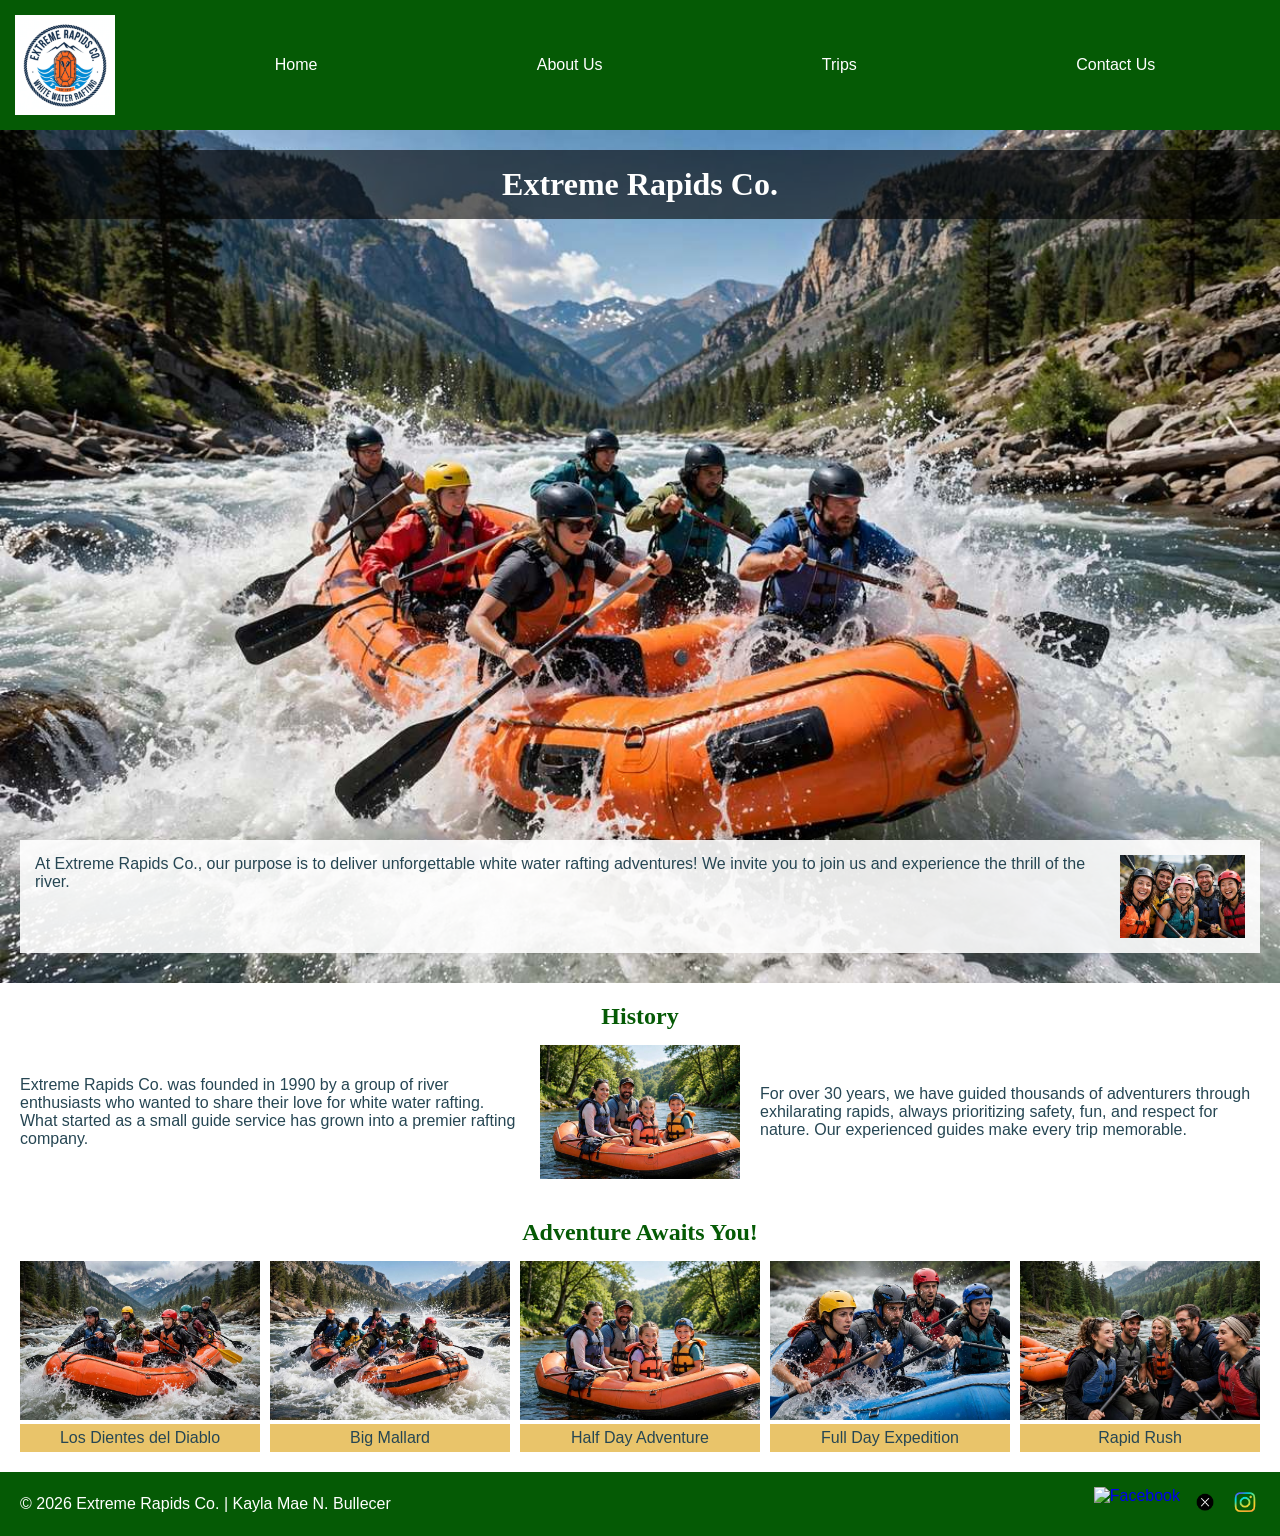
==== commit 2266d8c1: "Fix all images and CSS for W04 audit pass" ====
--- a/wwr/about.html
+++ b/wwr/about.html
@@ -1,61 +1,73 @@
 <!DOCTYPE html>
-<html lang="en">
+<html lang="en-US">
 <head>
-  <meta charset="UTF-8">
-  <meta name="viewport" content="width=device-width, initial-scale=1.0">
-  <title>About Us - Extreme Rapids Co.</title>
-  <meta name="description" content="About Extreme Rapids Co. - White water rafting adventures with purpose, history and adventure.">
-  <meta name="author" content="Kayla Mae N. Bullecer">
-  <link rel="stylesheet" href="styles/rafting.css">
+<meta charset="UTF-8">
+<meta name="viewport" content="width=device-width, initial-scale=1.0">
+<title>About Us - Extreme Rapids Co.</title>
+<meta name="description" content="About Extreme Rapids Co., our history, and our rafting adventures. White water rafting trips for all skill levels.">
+<meta name="author" content="Kayla Mae N. Bullecer">
+<link rel="stylesheet" href="styles/rafting.css">
 </head>
 <body>
-  <header>
-    <img src="images/logo.png" alt="Rafting Site Logo">
-    <nav>
-      <a href="index.html">Home</a>
-      <a href="about.html">About Us</a>
-      <a href="trips.html">Trips</a>
-      <a href="contact.html">Contact Us</a>
-    </nav>
-  </header>
-
-  <main>
-    <div class="hero">
-      <img src="images/hero.jpg" alt="People rafting on river">
-      <h1>Extreme Rapids Co.</h1>
-      <article>
-        <img src="images/happy-client.jpg" alt="Happy rafting client">
-        <p>At Extreme Rapids Co., our purpose is to deliver exhilarating, safe adventures, with unwavering commitment to protect nature. Our creed: Courage, Teamwork, Respect. Our motto: Paddle Hard, Live Extreme.</p>
-      </article>
-    </div>
-
-    <section class="history-section">
-      <h2>History</h2>
-      <div class="history">
-        <p>Extreme Rapids Co. was founded in 1998 by a group of river guides who shared a passion for adventure and a love for the wild. What started as a small operation with one raft and 3 guides, we have grown into a team of 20 guides and a fleet of rafts serving thousands of adventurers.</p>
-        <img src="images/history.jpg" alt="Rafting history">
-        <p>From humble beginnings on the local river, our passion for the outdoors has driven us to become leaders in adventure tourism. Our commitment to safety, customer satisfaction, and environmental stewardship has been our top priority.</p>
-      </div>
-    </section>
-
-    <section class="adventure-section">
-      <h2>Adventure Awaits You!</h2>
-      <div class="adventure-gallery">
-        <figure>
-          <img src="images/rafting1.jpg" alt="Los Dientes del Diablo rapid">
-          <figcaption>Los Dientes del Diablo</figcaption>
-        </figure>
-        <figure>
-          <img src="images/rafting2.jpg" alt="Big Mallard rapid">
-          <figcaption>Big Mallard</figcaption>
-        </figure>
-        <figure>
-          <img src="images/rafting3.jpg" alt="Half Day Adventure">
-          <figcaption>Half Day Adventure</figcaption>
-        </figure>
-        <figure>
-          <img src="images/rafting4.jpg" alt="Full Day Adventure">
-          <figcaption>Full Day Adventure</figcaption>
-        </figure>
-        <figure>
-          <img src="images+<header>
+<img src="images/logo.png" alt="Extreme Rapids Co. Logo">
+<nav>
+<a href="index.html">Home</a>
+<a href="about.html">About Us</a>
+<a href="trips.html">Trips</a>
+<a href="contact.html">Contact Us</a>
+</nav>
+</header>
+<main>
+<div class="hero">
+<img src="images/hero.jpg" alt="Rafting team paddling through rapids">
+<h1>Extreme Rapids Co.</h1>
+<article>
+<img src="images/happy-client.jpg" alt="Happy rafting clients">
+<p>At Extreme Rapids Co., our purpose is to deliver unforgettable white water rafting adventures! We invite you to join us and experience the thrill of the river.</p>
+</article>
+</div>
+<section class="history-section">
+<h2>History</h2>
+<div class="history">
+<p>Extreme Rapids Co. was founded in 1990 by a group of river enthusiasts who wanted to share their love for white water rafting. What started as a small guide service has grown into a premier rafting company.</p>
+<img src="images/rafting-history.jpg" alt="Group of rafters on calm river">
+<p>For over 30 years, we have guided thousands of adventurers through exhilarating rapids, always prioritizing safety, fun, and respect for nature. Our experienced guides make every trip memorable.</p>
+</div>
+</section>
+<section class="adventure-section">
+<h2>Adventure Awaits You!</h2>
+<div class="adventure-gallery">
+<figure>
+<img src="images/rafting1.jpg" alt="Los Dientes del Diablo">
+<figcaption>Los Dientes del Diablo</figcaption>
+</figure>
+<figure>
+<img src="images/rafting2.jpg" alt="Big Mallard">
+<figcaption>Big Mallard</figcaption>
+</figure>
+<figure>
+<img src="images/rafting3.jpg" alt="Half Day Adventure">
+<figcaption>Half Day Adventure</figcaption>
+</figure>
+<figure>
+<img src="images/rafting4.jpg" alt="Full Day Expedition">
+<figcaption>Full Day Expedition</figcaption>
+</figure>
+<figure>
+<img src="images/rafting5.jpg" alt="Rapid Rush">
+<figcaption>Rapid Rush</figcaption>
+</figure>
+</div>
+</section>
+</main>
+<footer>
+<p>© 2026 Extreme Rapids Co. | Kayla Mae N. Bullecer</p>
+<nav class="socialmedia">
+<a href="https://facebook.com"><img src="images/facebook.png" alt="Facebook"></a>
+<a href="https://twitter.com"><img src="images/twitter.png" alt="Twitter"></a>
+<a href="https://instagram.com"><img src="images/instagram.png" alt="Instagram"></a>
+</nav>
+</footer>
+</body>
+</html>
--- a/wwr/styles/rafting.css
+++ b/wwr/styles/rafting.css
@@ -1,142 +1,171 @@
-@import url('https://fonts.googleapis.com/css2?family=Merriweather:wght@400;700&family=Roboto:wght@400;700&display=swap');
+* {
+margin: 0;
+padding: 0;
+box-sizing: border-box;
+}
 
 :root {
-  --primary-color: #1a5d1a;
-  --secondary-color: #f4f4f4;
-  --accent1-color: #d4a017;
-  --accent2-color: #ffffff;
-  --heading-font: 'Merriweather', serif;
-  --paragraph-font: 'Roboto', sans-serif;
-}
-
-* {
-  margin: 0;
-  padding: 0;
-  box-sizing: border-box;
+--primary-color: #055a05;
+--secondary-color: #f4a261;
+--accent1-color: #264653;
+--accent2-color: #e9c46a;
+--heading-font: "Times New Roman", Georgia, serif;
+--paragraph-font: Arial, Helvetica, sans-serif;
 }
 
 body {
-  font-family: var(--paragraph-font);
-  max-width: 1200px;
-  margin: 0 auto;
+font-family: var(--paragraph-font);
+color: var(--accent1-color);
 }
 
-/* HEADER - W04 REQUIREMENT: grid or flex */
 header {
-  display: grid;
-  grid-template-columns: 120px 1fr;
-  align-items: center;
-  background-color: var(--primary-color);
-  padding: 10px 20px;
+background-color: var(--primary-color);
+display: grid;
+grid-template-columns: 150px auto;
+align-items: center;
+padding: 15px;
 }
 
 header img {
-  width: 80px;
-  height: auto;
+width: 100px;
+height: auto;
 }
 
 header nav {
-  display: flex;
-  justify-content: flex-end;
-  gap: 20px;
+display: flex;
+justify-content: space-around;
 }
 
 header nav a {
-  color: white;
-  text-decoration: none;
-  font-weight: bold;
-  padding: 10px;
+color: white;
+text-decoration: none;
+padding: 10px 15px;
 }
 
-/* HERO */
-.hero {
-  position: relative;
-}
-.hero img {
-  width: 100%;
-  display: block;
-}
-.hero h1 {
-  position: absolute;
-  top: 20px;
-  left: 0;
-  right: 0;
-  text-align: center;
-  background-color: rgba(0,0,0,0.6);
-  color: white;
-  padding: 15px;
-  font-family: var(--heading-font);
-}
-.hero article {
-  position: absolute;
-  bottom: 20px;
-  left: 20px;
-  right: 20px;
-  background-color: rgba(255,255,255,0.9);
-  padding: 15px;
-  display: flex;
-  gap: 15px;
-}
-.hero article img {
-  width: 150px;
-  float: right;
+nav a:hover {
+background-color: var(--secondary-color);
+color: var(--accent1-color);
 }
 
-/* HISTORY - W04 REQUIREMENT: 3 columns */
+.hero {
+position: relative;
+}
+
+.hero img {
+width: 100%;
+height: auto;
+display: block;
+}
+
+.hero h1 {
+position: absolute;
+top: 20px;
+left: 0;
+width: 100%;
+text-align: center;
+background-color: rgba(0,0,0,0.6);
+color: white;
+padding: 16px;
+font-family: var(--heading-font);
+}
+
+.hero article {
+position: absolute;
+bottom: 30px;
+left: 20px;
+right: 20px;
+background-color: rgba(255,255,255,0.9);
+padding: 15px;
+}
+
+.hero article img {
+float: right;
+width: 125px;
+height: auto;
+margin-left: 15px;
+}
+
 .history-section {
-  padding: 20px;
+padding: 20px;
 }
+
 .history-section h2 {
-  text-align: center;
-  margin-bottom: 15px;
-  font-family: var(--heading-font);
-  color: var(--primary-color);
+text-align: center;
+font-family: var(--heading-font);
+color: var(--primary-color);
+margin-bottom: 15px;
 }
 
 .history {
-  display: grid;
-  grid-template-columns: 1fr 200px 1fr;
-  gap: 20px;
-  align-items: center;
+display: grid;
+grid-template-columns: 1fr 200px 1fr;
+gap: 20px;
+align-items: center;
 }
 
 .history img {
-  width: 100%;
-  height: auto;
+width: 100%;
+height: auto;
 }
 
-/* ADVENTURE - W04 REQUIREMENT: 5 in one row */
 .adventure-section {
-  padding: 20px;
+padding: 20px;
 }
+
 .adventure-section h2 {
-  text-align: center;
-  margin-bottom: 15px;
-  color: var(--primary-color);
+text-align: center;
+font-family: var(--heading-font);
+color: var(--primary-color);
+margin-bottom: 15px;
 }
 
 .adventure-gallery {
-  display: flex;
-  justify-content: space-between;
-  flex-wrap: nowrap;
-  gap: 10px;
+display: flex;
+justify-content: space-between;
+gap: 10px;
 }
 
 .adventure-gallery figure {
-  flex: 1;
-  text-align: center;
-  margin: 0;
+flex: 1;
+margin: 0;
+text-align: center;
 }
 
 .adventure-gallery img {
-  width: 100%;
-  height: 100px;
-  object-fit: cover;
+width: 100%;
+height: auto;
 }
 
 .adventure-gallery figcaption {
-  margin-top: 5px;
-  font-size: 0.9rem;
+background-color: var(--accent2-color);
+color: var(--accent1-color);
+padding: 5px;
+font-family: var(--paragraph-font);
 }
 
-/*+footer {
+background-color: var(--primary-color);
+color: white;
+display: flex;
+justify-content: space-between;
+align-items: center;
+padding: 15px 20px;
+}
+
+footer p {
+color: white;
+}
+
+footer nav.socialmedia {
+display: flex;
+gap: 10px;
+}
+
+footer nav.socialmedia a {
+text-decoration: none;
+}
+
+footer nav.socialmedia img {
+width: 30px;
+height: auto;
+}
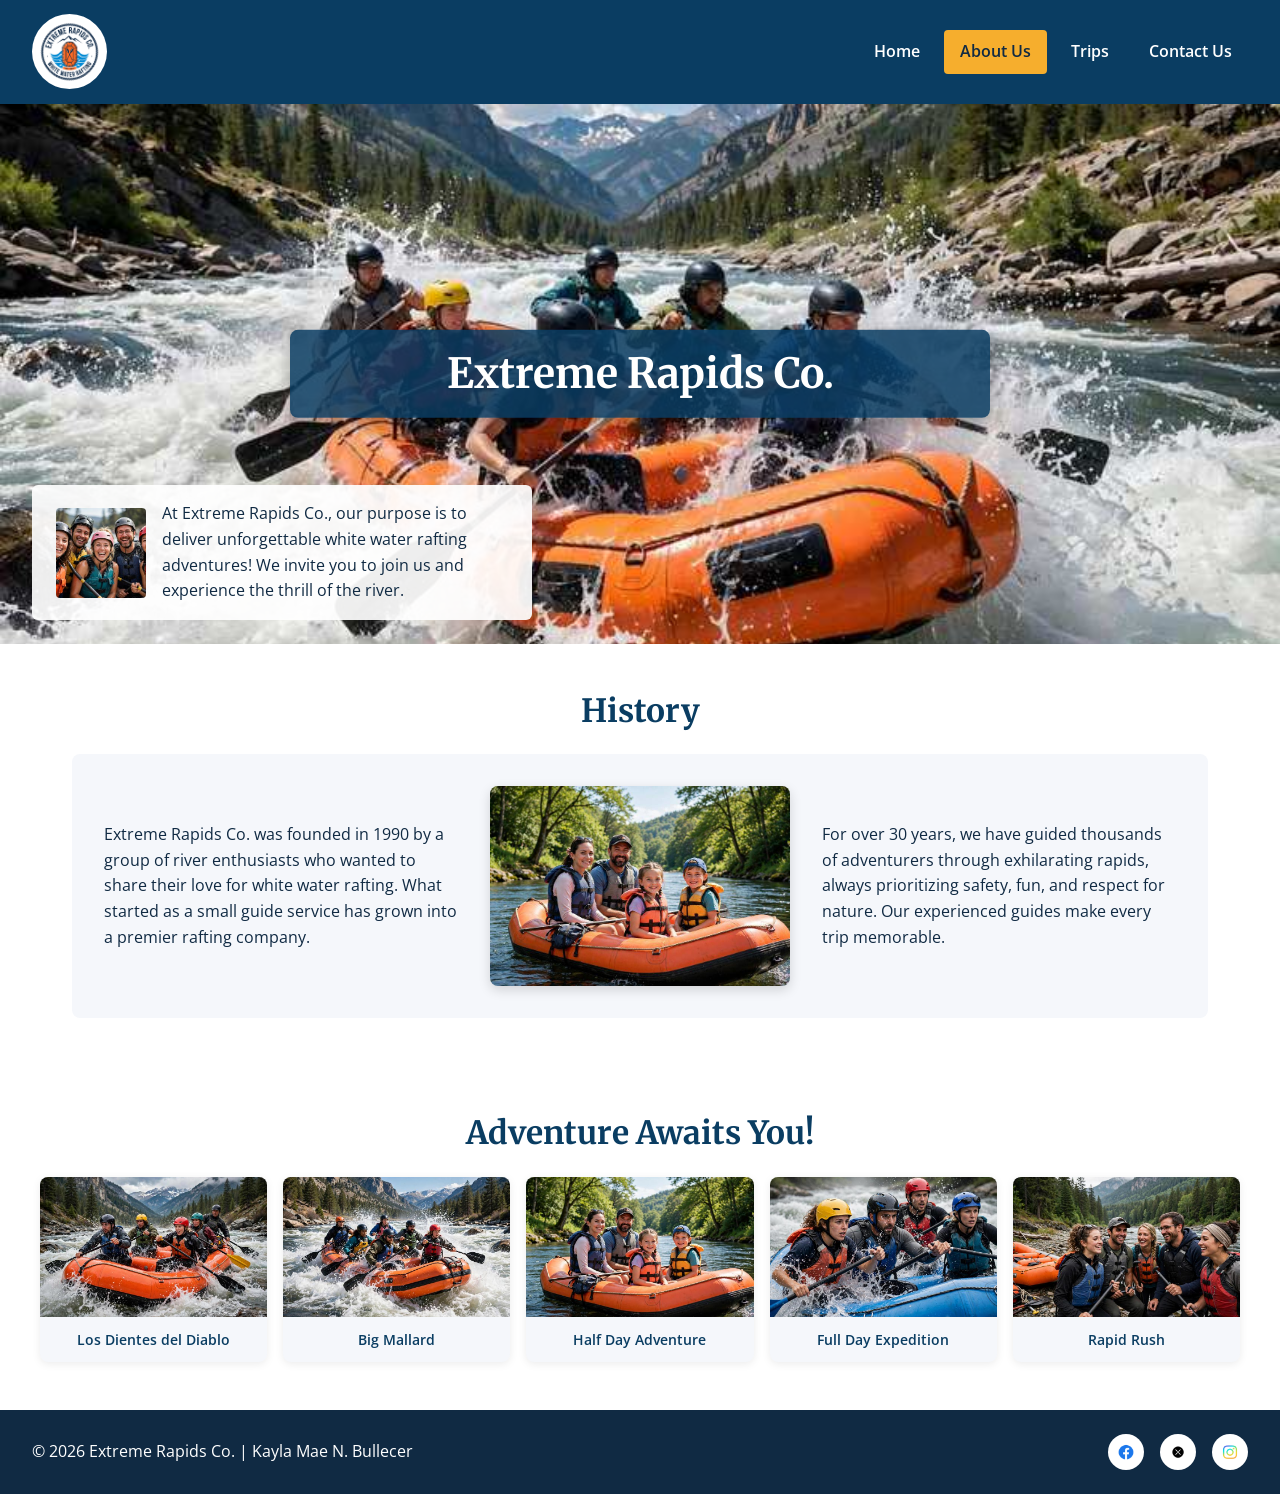
==== commit 005cf561: "W06 Final - Home and Trips pages" ====
--- a/wwr/about.html
+++ b/wwr/about.html
@@ -4,16 +4,17 @@
 <meta charset="UTF-8">
 <meta name="viewport" content="width=device-width, initial-scale=1.0">
 <title>About Us - Extreme Rapids Co.</title>
-<meta name="description" content="About Extreme Rapids Co., our history, and our rafting adventures. White water rafting trips for all skill levels.">
+<meta name="description" content="About Extreme Rapids Co., our history, and our rafting adventures. Learn about our purpose and exciting trips.">
 <meta name="author" content="Kayla Mae N. Bullecer">
 <link rel="stylesheet" href="styles/rafting.css">
+<link href="https://fonts.googleapis.com/css2?family=Merriweather:wght@400;700&family=Open+Sans:wght@400;600&display=swap" rel="stylesheet">
 </head>
 <body>
 <header>
-<img src="images/logo.png" alt="Extreme Rapids Co. Logo">
+<img src="images/logo.png" alt="Extreme Rapids Co. Logo" class="logo">
 <nav>
 <a href="index.html">Home</a>
-<a href="about.html">About Us</a>
+<a href="about.html" class="active">About Us</a>
 <a href="trips.html">Trips</a>
 <a href="contact.html">Contact Us</a>
 </nav>
@@ -38,26 +39,11 @@
 <section class="adventure-section">
 <h2>Adventure Awaits You!</h2>
 <div class="adventure-gallery">
-<figure>
-<img src="images/rafting1.jpg" alt="Los Dientes del Diablo">
-<figcaption>Los Dientes del Diablo</figcaption>
-</figure>
-<figure>
-<img src="images/rafting2.jpg" alt="Big Mallard">
-<figcaption>Big Mallard</figcaption>
-</figure>
-<figure>
-<img src="images/rafting3.jpg" alt="Half Day Adventure">
-<figcaption>Half Day Adventure</figcaption>
-</figure>
-<figure>
-<img src="images/rafting4.jpg" alt="Full Day Expedition">
-<figcaption>Full Day Expedition</figcaption>
-</figure>
-<figure>
-<img src="images/rafting5.jpg" alt="Rapid Rush">
-<figcaption>Rapid Rush</figcaption>
-</figure>
+<figure><img src="images/rafting1.jpg" alt="Los Dientes del Diablo"><figcaption>Los Dientes del Diablo</figcaption></figure>
+<figure><img src="images/rafting2.jpg" alt="Big Mallard"><figcaption>Big Mallard</figcaption></figure>
+<figure><img src="images/rafting3.jpg" alt="Half Day Adventure"><figcaption>Half Day Adventure</figcaption></figure>
+<figure><img src="images/rafting4.jpg" alt="Full Day Expedition"><figcaption>Full Day Expedition</figcaption></figure>
+<figure><img src="images/rafting5.jpg" alt="Rapid Rush"><figcaption>Rapid Rush</figcaption></figure>
 </div>
 </section>
 </main>
@@ -70,4 +56,4 @@
 </nav>
 </footer>
 </body>
-</html>+</html>
--- a/wwr/styles/rafting.css
+++ b/wwr/styles/rafting.css
@@ -1,171 +1,163 @@
-* {
-margin: 0;
-padding: 0;
-box-sizing: border-box;
+/* Extreme Rapids Co. - rafting.css - W06 Final - Single file for all pages */
+:root{
+  --primary-color:#0A3D62;
+  --secondary-color:#38A3A5;
+  --accent1-color:#F6AE2D;
+  --accent2-color:#FEF9E7;
+  --light:#F5F7FB;
+  --dark:#102A43;
+  --white:#ffffff;
+  --heading-font:"Merriweather", Georgia, serif;
+  --body-font:"Open Sans", Arial, sans-serif;
 }
+*{margin:0;padding:0;box-sizing:border-box}
+body{font-family:var(--body-font);color:var(--dark);line-height:1.6;background:var(--white)}
+img{max-width:100%;display:block}
+h1,h2,h3{font-family:var(--heading-font);color:var(--primary-color);line-height:1.2}
+a{text-decoration:none}
 
-:root {
---primary-color: #055a05;
---secondary-color: #f4a261;
---accent1-color: #264653;
---accent2-color: #e9c46a;
---heading-font: "Times New Roman", Georgia, serif;
---paragraph-font: Arial, Helvetica, sans-serif;
+/* HEADER - SAME ON ALL PAGES */
+header{
+  background:var(--primary-color);
+  color:var(--white);
+  display:flex;
+  justify-content:space-between;
+  align-items:center;
+  padding:0.9rem 2rem;
 }
+header img.logo{width:75px;height:75px;object-fit:cover;border-radius:50%;background:var(--white);padding:3px}
+header nav{display:flex;gap:0.5rem}
+header nav a{color:var(--white);font-weight:600;padding:0.6rem 1rem;border-radius:4px;transition:0.3s}
+header nav a:hover, header nav a.active{background:var(--accent1-color);color:var(--dark)}
 
-body {
-font-family: var(--paragraph-font);
-color: var(--accent1-color);
+/* HERO - position absolute required for about and home */
+.hero{position:relative;width:100%;height:60vh;min-height:420px;overflow:hidden}
+.hero img{width:100%;height:100%;object-fit:cover}
+.hero h1{
+  position:absolute;top:50%;left:50%;transform:translate(-50%,-50%);
+  background:rgba(10,61,98,0.85);color:var(--white);
+  padding:1.2rem 2.5rem;font-size:2.6rem;text-align:center;border-radius:8px;
+  box-shadow:0 4px 20px rgba(0,0,0,0.3);width:90%;max-width:700px;
 }
+.hero article{
+  position:absolute;bottom:1.5rem;left:2rem;right:2rem;
+  background:rgba(255,255,255,0.92);padding:1rem 1.5rem;border-radius:6px;max-width:500px;
+  display:flex;gap:1rem;align-items:center;
+}
+.hero article img{width:90px;height:90px;border-radius:4px;object-fit:cover}
 
-header {
-background-color: var(--primary-color);
-display: grid;
-grid-template-columns: 150px auto;
-align-items: center;
-padding: 15px;
+/* ABOUT - HISTORY */
+.history-section{padding:3rem 2rem;max-width:1200px;margin:0 auto}
+.history-section h2{text-align:center;font-size:2rem;margin-bottom:1.5rem}
+.history{
+  display:grid;grid-template-columns:1fr 300px 1fr;gap:2rem;align-items:center;
+  background:var(--light);padding:2rem;border-radius:8px;
 }
+.history img{border-radius:8px;box-shadow:0 4px 12px rgba(0,0,0,0.15);height:200px;object-fit:cover;width:100%}
 
-header img {
-width: 100px;
-height: auto;
+/* ABOUT - ADVENTURE */
+.adventure-section{padding:3rem 2rem;background:var(--white)}
+.adventure-section h2{text-align:center;font-size:2rem;margin-bottom:1.5rem}
+.adventure-gallery{display:grid;grid-template-columns:repeat(5,1fr);gap:1rem;max-width:1200px;margin:0 auto}
+.adventure-gallery figure{background:var(--light);border-radius:8px;overflow:hidden;box-shadow:0 2px 8px rgba(0,0,0,0.08);text-align:center}
+.adventure-gallery img{height:140px;width:100%;object-fit:cover}
+.adventure-gallery figcaption{padding:0.7rem;font-weight:600;font-size:0.9rem;color:var(--primary-color)}
+
+/* HOME - NEWSLETTER + CTA + PURPOSE - W06 requirement */
+.newsletter{
+  display:grid;grid-template-columns:1fr 1fr;gap:2rem;padding:3rem 2rem;
+  background:var(--accent2-color);align-items:center;max-width:1200px;margin:0 auto;
 }
+.newsletter h2{font-size:1.8rem}
+.newsletter form{
+  display:grid;grid-template-columns:1fr 1fr;gap:1rem;background:var(--white);
+  padding:1.5rem;border-radius:8px;box-shadow:0 2px 12px rgba(0,0,0,0.08)
+}
+.newsletter .full{grid-column:1/-1}
+.newsletter label{font-weight:600;font-size:0.9rem;display:block;margin-bottom:0.3rem}
+.newsletter input{width:100%;padding:0.6rem;border:1px solid #ccc;border-radius:4px;font-size:1rem}
+.btn{display:inline-block;background:var(--accent1-color);color:var(--dark);padding:0.8rem 1.8rem;font-weight:700;border-radius:6px;border:none;cursor:pointer;transition:0.3s}
+.btn:hover{background:var(--secondary-color);color:var(--white);transform:translateY(-2px)}
+.btn-primary{background:var(--primary-color);color:var(--white)}
+.btn-primary:hover{background:var(--dark)}
+.cta{background:var(--primary-color);color:var(--white);text-align:center;padding:3.5rem 2rem}
+.cta h2{color:var(--white);font-size:2.2rem;margin-bottom:1rem}
+.cta p{max-width:600px;margin:0 auto 1.5rem;font-size:1.1rem}
+.cta .btn{font-size:1.1rem;padding:1rem 2.2rem}
+.purpose{display:grid;grid-template-columns:1fr 1fr;gap:0;max-width:1200px;margin:0 auto}
+.purpose-card{display:grid;grid-template-columns:1fr 1fr;gap:1.5rem;padding:2.5rem;align-items:center}
+.purpose-card:nth-child(1){background:var(--light)}
+.purpose-card:nth-child(2){background:var(--white)}
+.purpose-card img{border-radius:8px;box-shadow:0 4px 16px rgba(0,0,0,0.15);height:260px;object-fit:cover;width:100%}
+.features{display:grid;grid-template-columns:repeat(3,1fr);gap:2rem;padding:3rem 2rem;background:var(--white);text-align:center;max-width:1200px;margin:0 auto}
 
-header nav {
-display: flex;
-justify-content: space-around;
+/* CONTACT */
+.contact-container{display:grid;grid-template-columns:1fr 1fr;gap:2rem;padding:2rem;max-width:1200px;margin:0 auto}
+.contact-info{background:var(--light);padding:1.5rem;border-radius:8px}
+.contact-info h2{margin-bottom:1rem}
+.map-container iframe{width:100%;height:320px;border:0;border-radius:8px}
+.employees{padding:3rem 2rem;background:var(--white)}
+.employees h2{text-align:center;margin-bottom:1.5rem}
+.employee-gallery{display:grid;grid-template-columns:repeat(3,1fr);gap:2rem;max-width:900px;margin:0 auto}
+.employee-gallery figure{text-align:center;background:var(--light);padding:1rem;border-radius:8px}
+.employee-gallery img{width:150px;height:150px;border-radius:50%;object-fit:cover;margin:0 auto 0.8rem;box-shadow:0 4px 10px rgba(0,0,0,0.1)}
+.form-section{padding:3rem 2rem;background:var(--accent2-color)}
+.form-section h2{text-align:center;margin-bottom:1.5rem}
+.form-section form{max-width:650px;margin:0 auto;background:var(--white);padding:2rem;border-radius:8px;box-shadow:0 2px 12px rgba(0,0,0,0.08);display:grid;gap:1rem}
+.form-item{display:grid;gap:0.3rem}
+.form-item label{font-weight:600}
+.form-item input, .form-item textarea, .form-section select{padding:0.6rem;border:1px solid #ccc;border-radius:4px;font-family:var(--body-font);font-size:1rem;width:100%}
+.column-full{grid-column:1/-1}
+.radio-group{display:flex;flex-direction:column;gap:0.5rem;margin-top:0.5rem}
+.radio-item{display:flex;gap:0.5rem;align-items:center}
+.checkbox-item{display:flex;gap:0.5rem;align-items:center}
+fieldset{border:1px solid #ccc;border-radius:4px;padding:1rem}
+legend{font-weight:700;padding:0 0.5rem;color:var(--primary-color)}
+.form-section button[type="submit"]{background:var(--primary-color);color:var(--white);padding:0.8rem;border:none;border-radius:6px;font-weight:700;cursor:pointer;font-size:1rem;transition:0.3s}
+.form-section button[type="submit"]:hover{background:var(--dark)}
+
+/* TRIPS - W06 */
+.trips-hero{background:linear-gradient(rgba(10,61,98,0.7),rgba(10,61,98,0.7)), url('https://images.unsplash.com/photo-1544551763-46a013bb70d5?w=1200&q=80') center/cover;color:var(--white);text-align:center;padding:4rem 2rem}
+.trips-hero h1{color:var(--white);font-size:2.8rem;margin-bottom:0.5rem}
+.trips-grid{display:grid;grid-template-columns:repeat(3,1fr);gap:2rem;padding:3rem 2rem;max-width:1200px;margin:0 auto}
+.trip-card{background:var(--white);border-radius:10px;overflow:hidden;box-shadow:0 4px 20px rgba(0,0,0,0.1);display:flex;flex-direction:column}
+.trip-card img{height:220px;object-fit:cover;width:100%}
+.trip-card .content{padding:1.5rem;flex:1;display:flex;flex-direction:column}
+.trip-card h3{font-size:1.3rem;margin-bottom:0.5rem}
+.trip-card .meta{display:flex;gap:1rem;font-size:0.85rem;color:var(--secondary-color);font-weight:700;margin:0.5rem 0}
+.trip-card p{flex:1}
+.trip-card .btn{margin-top:1rem;text-align:center}
+.table-section{padding:3rem 2rem;background:var(--light)}
+.table-section h2{text-align:center;margin-bottom:1.5rem;font-size:2rem}
+table{width:100%;max-width:1000px;margin:0 auto;border-collapse:collapse;background:var(--white);border-radius:8px;overflow:hidden;box-shadow:0 2px 12px rgba(0,0,0,0.08)}
+th{background:var(--primary-color);color:var(--white);padding:1rem;text-align:left}
+td{padding:0.9rem 1rem;border-bottom:1px solid #eee}
+tr:last-child td{border-bottom:none}
+tr:hover{background:var(--accent2-color)}
+
+/* FOOTER - SAME */
+footer{background:var(--dark);color:var(--white);display:flex;justify-content:space-between;align-items:center;padding:1.5rem 2rem;flex-wrap:wrap;gap:1rem}
+footer .socialmedia{display:flex;gap:1rem}
+footer .socialmedia a{background:var(--white);border-radius:50%;width:36px;height:36px;display:grid;place-items:center;transition:0.3s}
+footer .socialmedia a:hover{transform:scale(1.1)}
+footer .socialmedia img{width:20px;height:20px}
+
+/* RESPONSIVE */
+@media(max-width:900px){
+  .history{grid-template-columns:1fr}
+  .adventure-gallery{grid-template-columns:repeat(3,1fr)}
+  .contact-container{grid-template-columns:1fr}
+  .employee-gallery{grid-template-columns:1fr}
+  .trips-grid{grid-template-columns:1fr 1fr}
+  .newsletter{grid-template-columns:1fr}
+  .purpose{grid-template-columns:1fr}
+  .purpose-card{grid-template-columns:1fr}
+  .features{grid-template-columns:1fr}
+  header{flex-direction:column;gap:0.8rem}
 }
-
-header nav a {
-color: white;
-text-decoration: none;
-padding: 10px 15px;
+@media(max-width:600px){
+  .adventure-gallery{grid-template-columns:1fr 1fr}
+  .trips-grid{grid-template-columns:1fr}
+  .newsletter form{grid-template-columns:1fr}
+  .hero h1{font-size:1.8rem}
 }
-
-nav a:hover {
-background-color: var(--secondary-color);
-color: var(--accent1-color);
-}
-
-.hero {
-position: relative;
-}
-
-.hero img {
-width: 100%;
-height: auto;
-display: block;
-}
-
-.hero h1 {
-position: absolute;
-top: 20px;
-left: 0;
-width: 100%;
-text-align: center;
-background-color: rgba(0,0,0,0.6);
-color: white;
-padding: 16px;
-font-family: var(--heading-font);
-}
-
-.hero article {
-position: absolute;
-bottom: 30px;
-left: 20px;
-right: 20px;
-background-color: rgba(255,255,255,0.9);
-padding: 15px;
-}
-
-.hero article img {
-float: right;
-width: 125px;
-height: auto;
-margin-left: 15px;
-}
-
-.history-section {
-padding: 20px;
-}
-
-.history-section h2 {
-text-align: center;
-font-family: var(--heading-font);
-color: var(--primary-color);
-margin-bottom: 15px;
-}
-
-.history {
-display: grid;
-grid-template-columns: 1fr 200px 1fr;
-gap: 20px;
-align-items: center;
-}
-
-.history img {
-width: 100%;
-height: auto;
-}
-
-.adventure-section {
-padding: 20px;
-}
-
-.adventure-section h2 {
-text-align: center;
-font-family: var(--heading-font);
-color: var(--primary-color);
-margin-bottom: 15px;
-}
-
-.adventure-gallery {
-display: flex;
-justify-content: space-between;
-gap: 10px;
-}
-
-.adventure-gallery figure {
-flex: 1;
-margin: 0;
-text-align: center;
-}
-
-.adventure-gallery img {
-width: 100%;
-height: auto;
-}
-
-.adventure-gallery figcaption {
-background-color: var(--accent2-color);
-color: var(--accent1-color);
-padding: 5px;
-font-family: var(--paragraph-font);
-}
-
-footer {
-background-color: var(--primary-color);
-color: white;
-display: flex;
-justify-content: space-between;
-align-items: center;
-padding: 15px 20px;
-}
-
-footer p {
-color: white;
-}
-
-footer nav.socialmedia {
-display: flex;
-gap: 10px;
-}
-
-footer nav.socialmedia a {
-text-decoration: none;
-}
-
-footer nav.socialmedia img {
-width: 30px;
-height: auto;
-}
